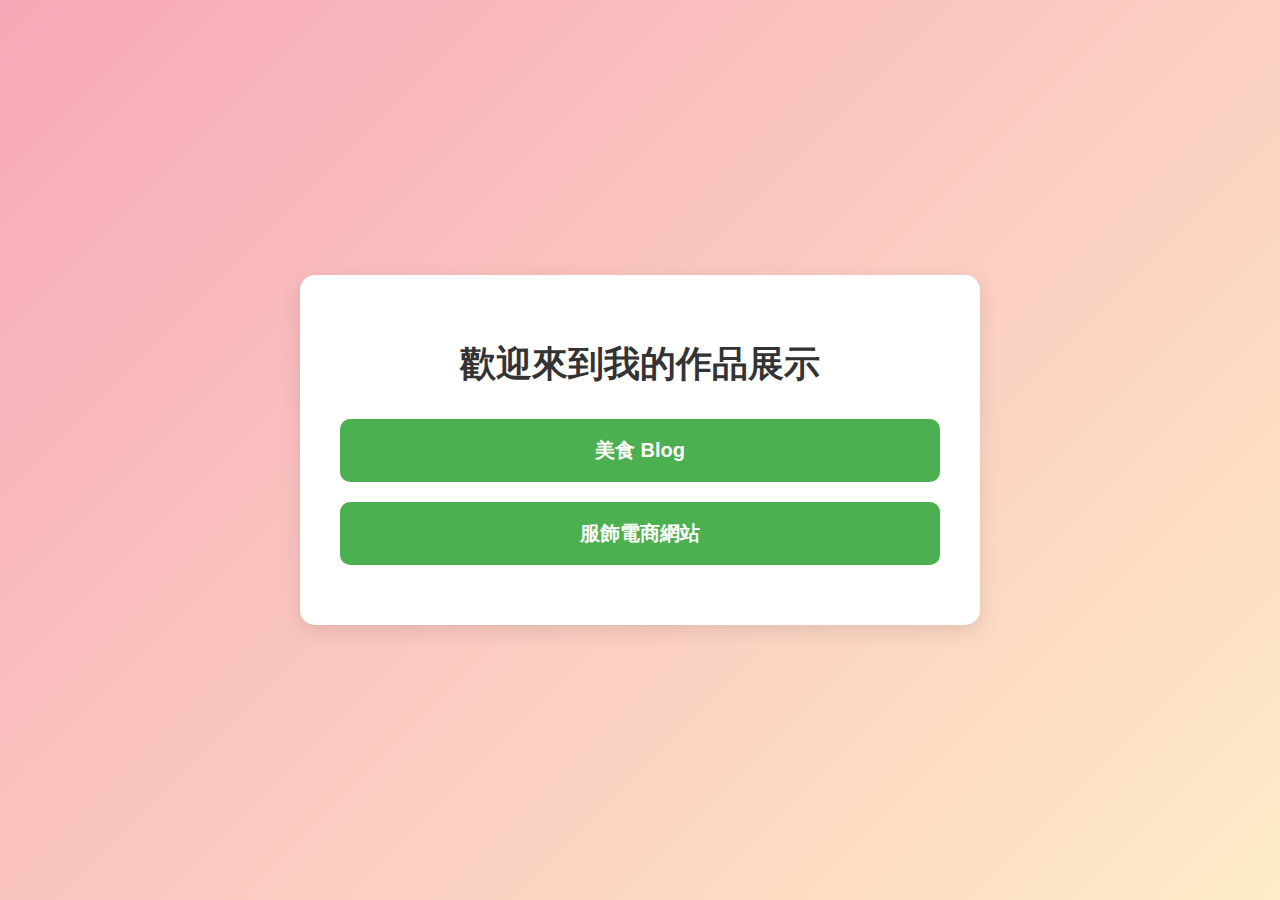
==== index.html @ bd4fd1b2 "Add files via upload" ====
<!DOCTYPE html>
<html lang="en">
<head>
    <meta charset="UTF-8">
    <meta name="viewport" content="width=device-width, initial-scale=1.0">
    <title>作品展示 - 李柏駿</title>
    <style>
        /* 設定網頁的背景顏色 */
        body {
            font-family: 'Arial', sans-serif;
            margin: 0;
            padding: 0;
            background: #f5f5f5;
            display: flex;
            justify-content: center;
            align-items: center;
            height: 100vh;
            background-image: linear-gradient(135deg, #f7a8b8, #feebc7);
            animation: backgroundAnimation 12s infinite alternate;
        }

        /* 動畫效果設定 */
        @keyframes backgroundAnimation {
            0% {
                background-image: linear-gradient(135deg, #f7a8b8, #feebc7);
            }
            100% {
                background-image: linear-gradient(135deg, #a8d0e6, #f7a8b8);
            }
        }

        /* 設定容器樣式 */
        .container {
            text-align: center;
            background-color: white;
            padding: 40px;
            border-radius: 15px;
            box-shadow: 0 6px 20px rgba(0, 0, 0, 0.1);
            max-width: 600px;
            width: 100%;
        }

        /* 設定標題 */
        h1 {
            font-size: 36px;
            margin-bottom: 30px;
            color: #333;
        }

        /* 設定連結的樣式 */
        a {
            display: block;
            font-size: 20px;
            margin: 20px 0;
            padding: 18px;
            text-decoration: none;
            background-color: #4CAF50;
            color: white;
            border-radius: 10px;
            transition: transform 0.3s, background-color 0.3s, box-shadow 0.3s;
            font-weight: bold;
        }

        /* Hover 和動畫效果 */
        a:hover {
            background-color: #45a049;
            transform: scale(1.05);
        }

        a:active {
            box-shadow: 0 6px 18px rgba(0, 0, 0, 0.2);
        }

        /* 響應式設計 */
        @media (max-width: 600px) {
            .container {
                padding: 20px;
            }
            h1 {
                font-size: 28px;
            }
            a {
                font-size: 18px;
            }
        }
    </style>
</head>
<body>
    <div class="container">
        <h1>歡迎來到我的作品展示</h1>
        <a href="美食blog/index.html" target="_blank">美食 Blog</a>
        <a href="https://vite-vue-yxtg-apxmlz7zw-bojunlees-projects.vercel.app" target="_blank">服飾電商網站</a>
    </div>
</body>
</html>
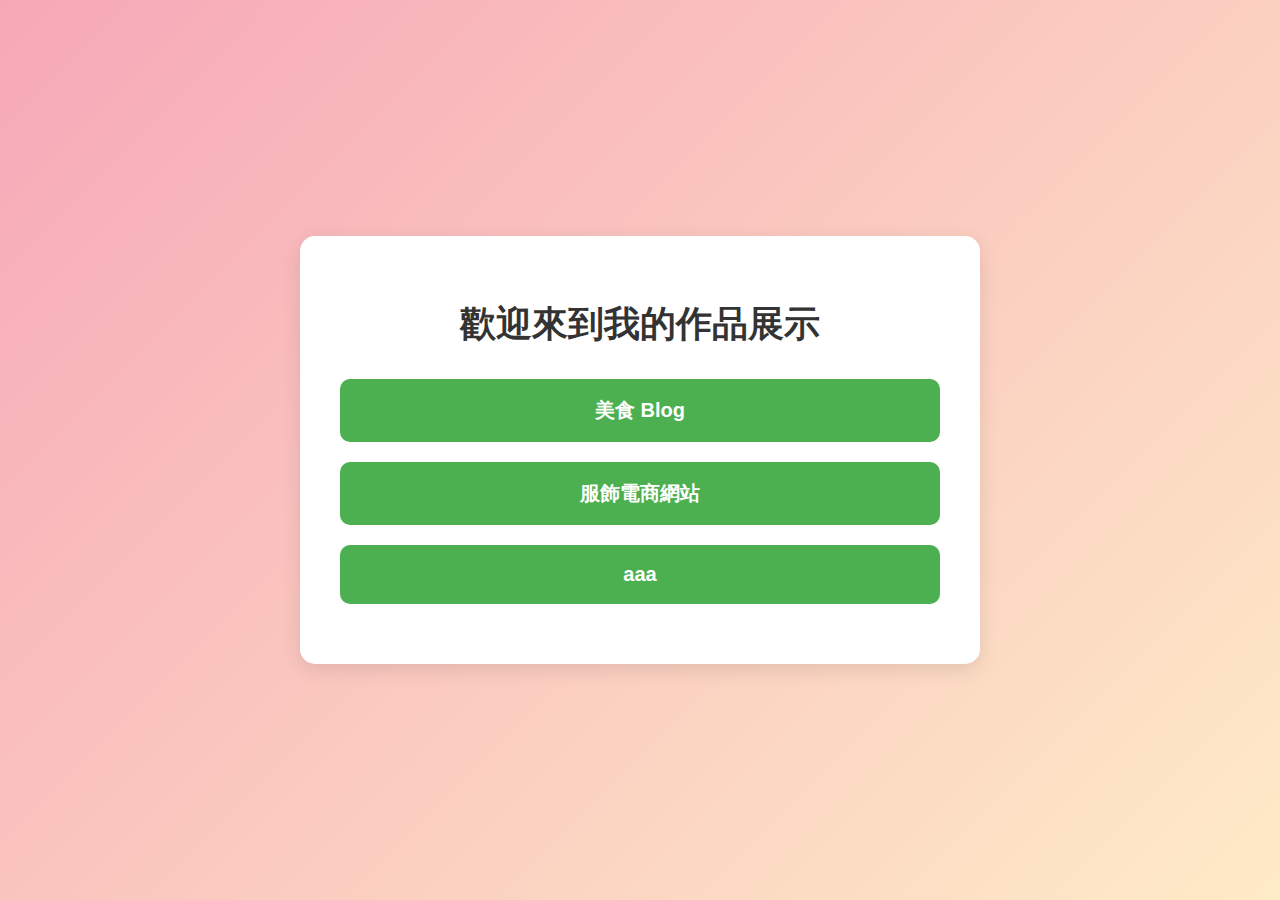
==== commit 73a1a55b: "Update index.html" ====
--- a/index.html
+++ b/index.html
@@ -89,7 +89,8 @@
     <div class="container">
         <h1>歡迎來到我的作品展示</h1>
         <a href="美食blog/index.html" target="_blank">美食 Blog</a>
-        <a href="https://vite-vue-yxtg-apxmlz7zw-bojunlees-projects.vercel.app" target="_blank">服飾電商網站</a>
+        <a href="https://vite-vue-yxtg-bojunlees-projects.vercel.app/">服飾電商網站</a>
+        <a href="https://www.youtube.com/?app=desktop&hl=zh-tw">aaa</a>
     </div>
 </body>
 </html>
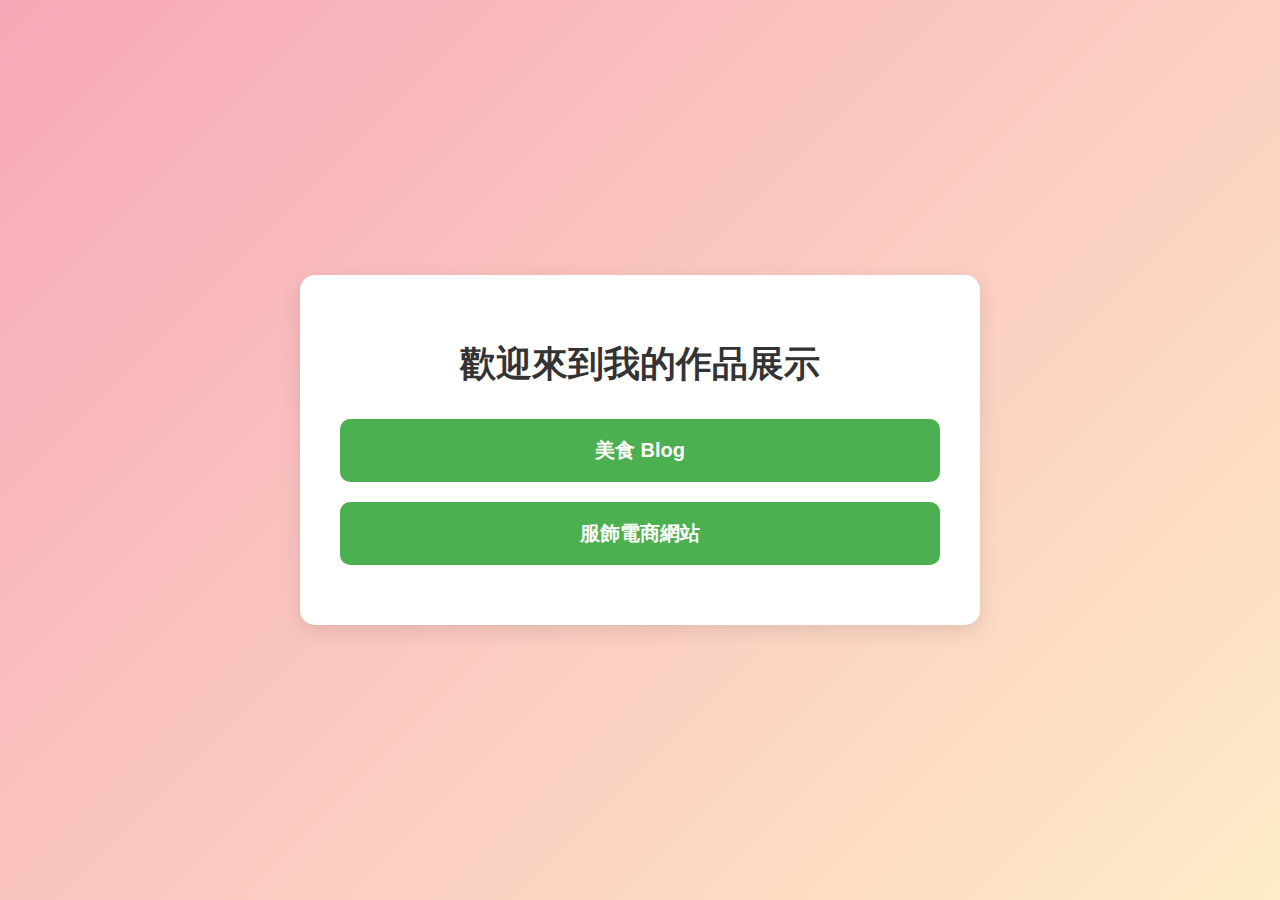
==== commit 1030d275: "Update index.html" ====
--- a/index.html
+++ b/index.html
@@ -90,7 +90,6 @@
         <h1>歡迎來到我的作品展示</h1>
         <a href="美食blog/index.html" target="_blank">美食 Blog</a>
         <a href="https://vite-vue-yxtg-bojunlees-projects.vercel.app/">服飾電商網站</a>
-        <a href="https://www.youtube.com/?app=desktop&hl=zh-tw">aaa</a>
     </div>
 </body>
 </html>
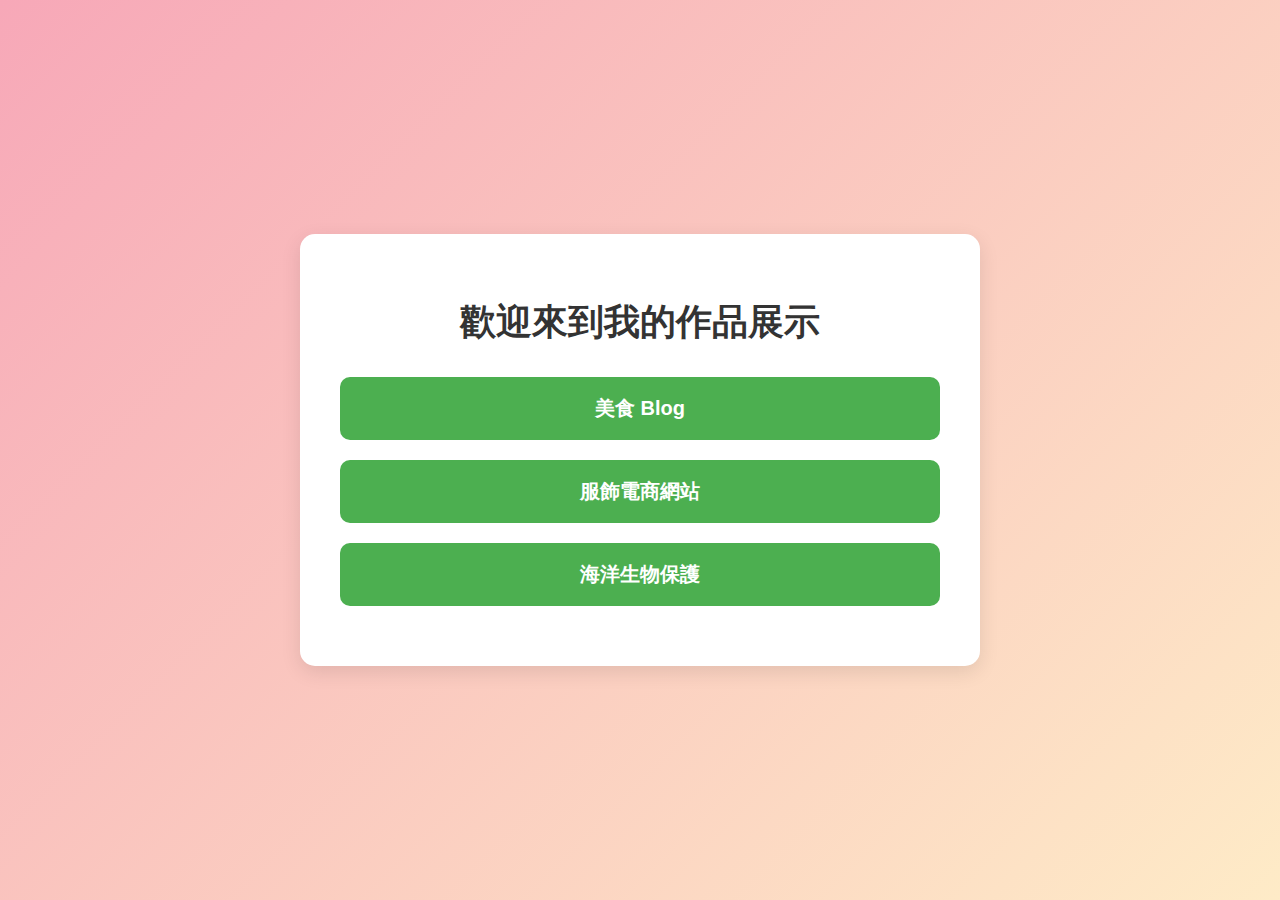
==== commit d7496d55: "Update index.html" ====
--- a/index.html
+++ b/index.html
@@ -90,6 +90,8 @@
         <h1>歡迎來到我的作品展示</h1>
         <a href="美食blog/index.html" target="_blank">美食 Blog</a>
         <a href="https://vite-vue-yxtg-bojunlees-projects.vercel.app/">服飾電商網站</a>
+         <a href="https://seafood-1bg1146lx-bojunlees-projects.vercel.app">海洋生物保護</a>
+        
     </div>
 </body>
 </html>
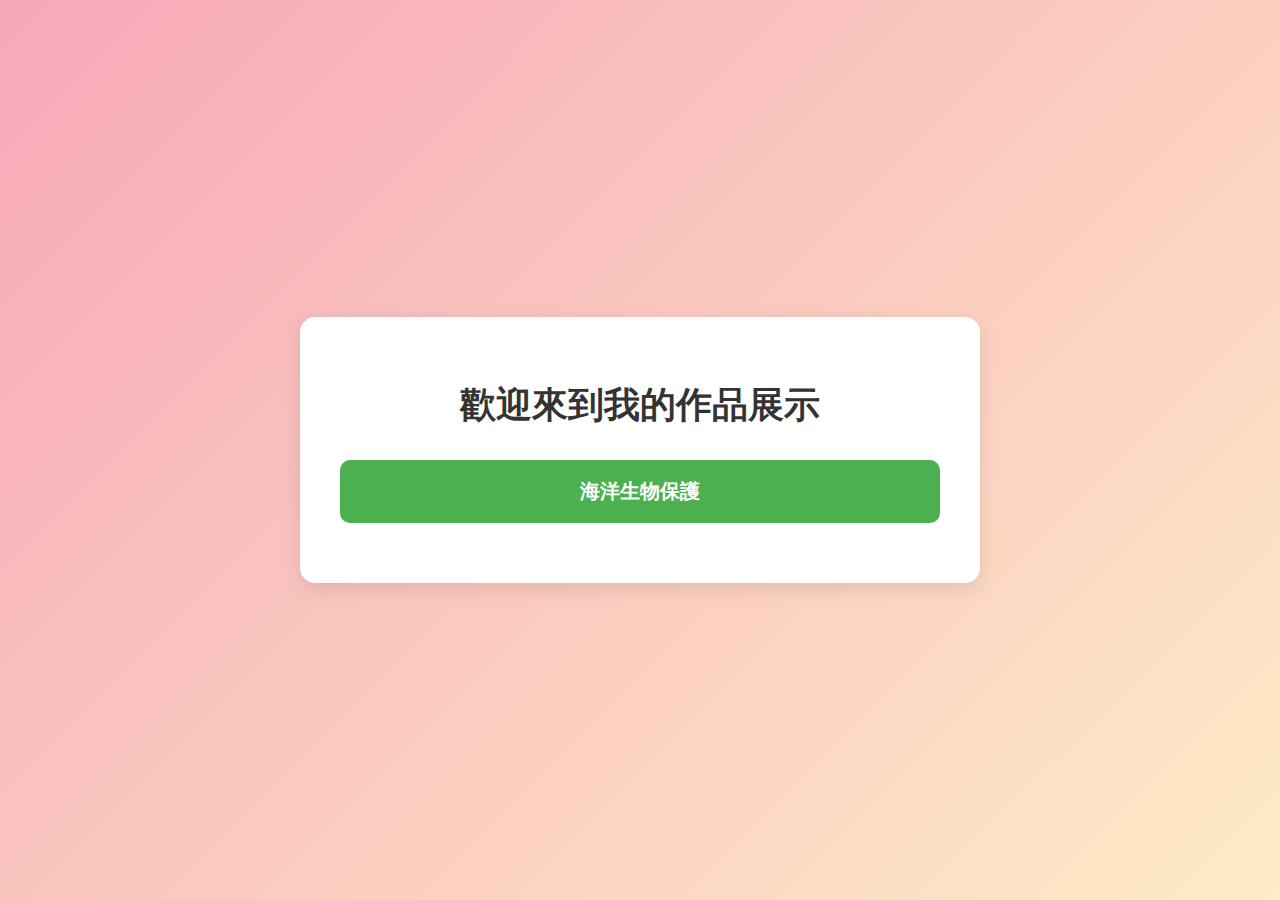
==== commit 73f879f6: "Update index.html" ====
--- a/index.html
+++ b/index.html
@@ -88,9 +88,9 @@
 <body>
     <div class="container">
         <h1>歡迎來到我的作品展示</h1>
-        <a href="美食blog/index.html" target="_blank">美食 Blog</a>
-        <a href="https://vite-vue-yxtg-bojunlees-projects.vercel.app/">服飾電商網站</a>
-         <a href="https://seafood-1bg1146lx-bojunlees-projects.vercel.app">海洋生物保護</a>
+        <!-- <a href="美食blog/index.html" target="_blank">美食 Blog</a>
+        <a href="https://vite-vue-yxtg-bojunlees-projects.vercel.app/">服飾電商網站</a>-->
+         <a href="https://seafood-tau.vercel.app/">海洋生物保護</a>
         
     </div>
 </body>
